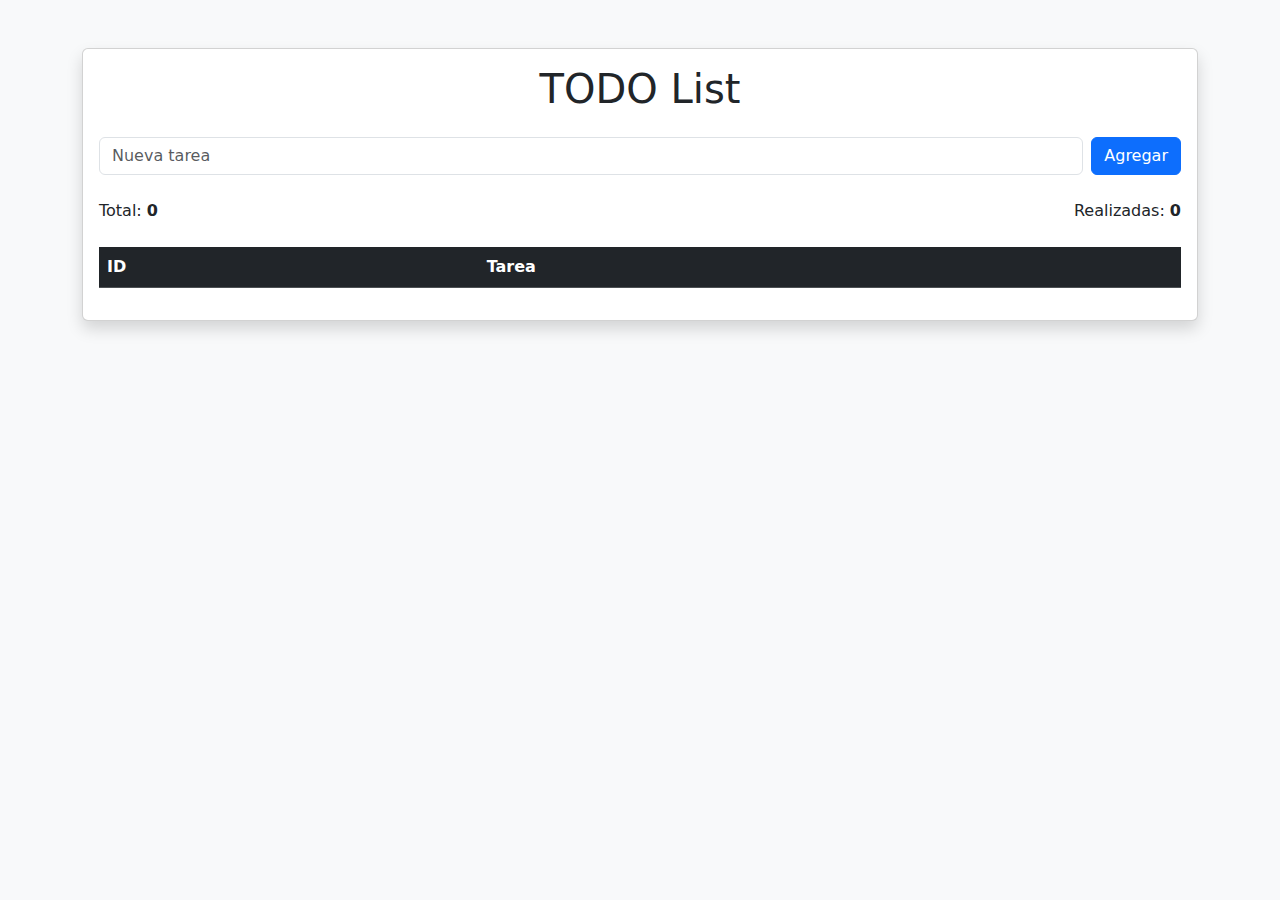
==== 5-array-methods/index.html @ 808c6b72 "feat: add initial HTML structure for TODO list with Bootstrap styling" ====
<!DOCTYPE html>
<html lang="es">
  <head>
    <meta charset="UTF-8" />
    <meta name="viewport" content="width=device-width, initial-scale=1.0" />
    <title>TODO List</title>
    <!-- Bootstrap CSS -->
    <link
      href="https://cdn.jsdelivr.net/npm/bootstrap@5.3.3/dist/css/bootstrap.min.css"
      rel="stylesheet"
      integrity="sha384-QWTKZyjpPEjISv5WaRU9OFeRpok6YctnYmDr5pNlyT2bRjXh0JMhjY6hW+ALEwIH"
      crossorigin="anonymous"
    />
  </head>
  <body class="bg-light">
    <div class="container py-5">
      <div class="card shadow">
        <div class="card-body">
          <h1 class="text-center mb-4">TODO List</h1>
          <!-- Formulario para agregar tareas -->
          <div class="mb-4 d-flex">
            <input
              type="text"
              id="new-task"
              class="form-control me-2"
              placeholder="Nueva tarea"
            />
            <button id="add-task" class="btn btn-primary">Agregar</button>
          </div>

          <!-- Contadores -->
          <div class="d-flex justify-content-between mb-4">
            <p class="mb-0">
              Total: <span id="total-count" class="fw-bold">0</span>
            </p>
            <p class="mb-0">
              Realizadas: <span id="completed-count" class="fw-bold">0</span>
            </p>
          </div>

          <!-- Tabla de tareas -->
          <div class="table-responsive">
            <table class="table table-striped">
              <thead class="table-dark">
                <tr>
                  <th scope="col">ID</th>
                  <th scope="col">Tarea</th>
                </tr>
              </thead>
              <tbody id="task-list">
                <!-- Aquí se agregarán las tareas dinámicamente -->
              </tbody>
            </table>
          </div>
        </div>
      </div>
    </div>

    <!-- Bootstrap JS (Opcional para funcionalidades avanzadas) -->
    <script
      src="https://cdn.jsdelivr.net/npm/bootstrap@5.3.3/dist/js/bootstrap.bundle.min.js"
      integrity="sha384-YvpcrYf0tY3lHB60NNkmXc5s9fDVZLESaAA55NDzOxhy9GkcIdslK1eN7N6jIeHz"
      crossorigin="anonymous"
    ></script>
    <script src="./assets/js/main.js"></script>
  </body>
</html>
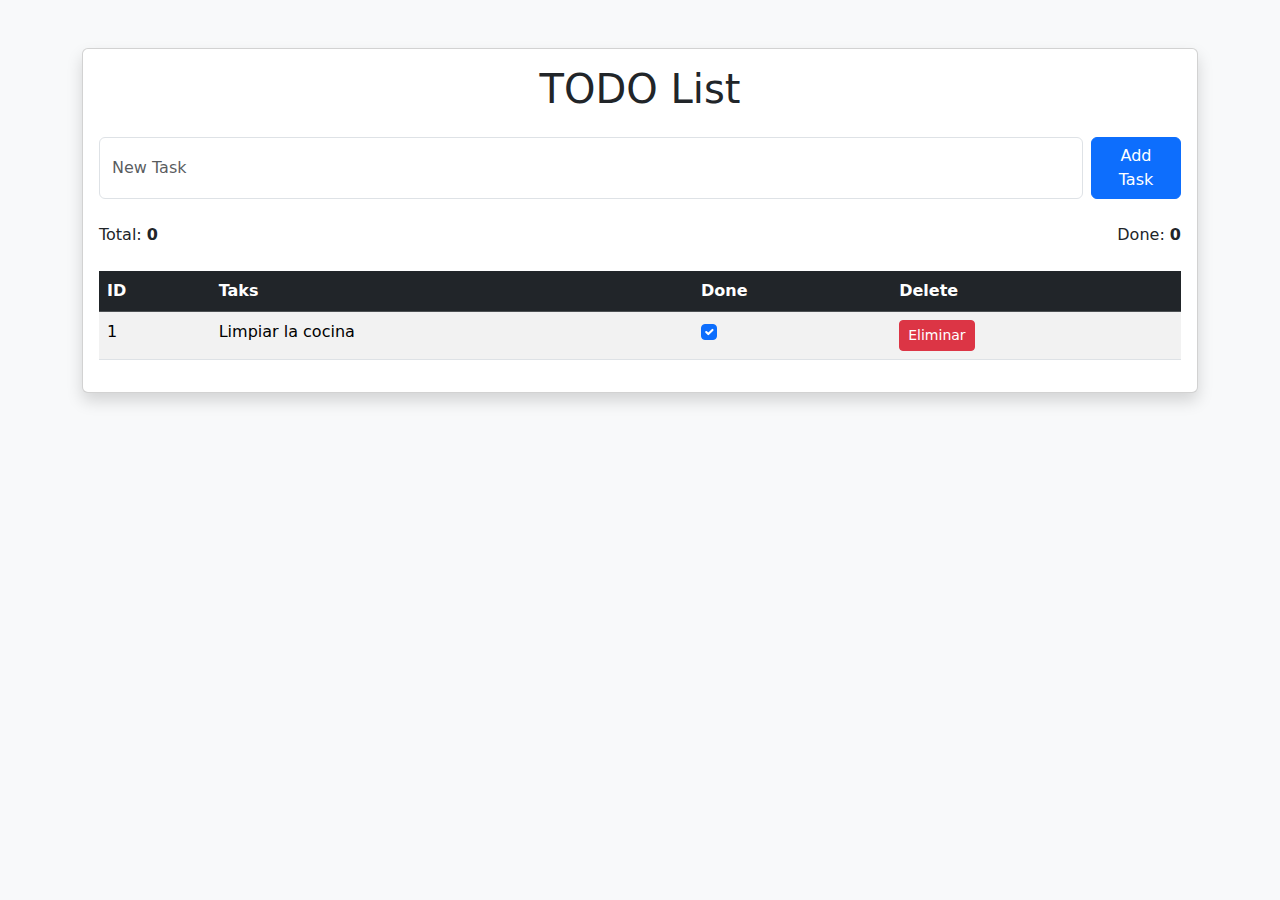
==== commit 0b27a3fb: "feat: update array methods section with English placeholders and add initial JavaScript link" ====
--- a/5-array-methods/index.html
+++ b/5-array-methods/index.html
@@ -23,9 +23,9 @@
               type="text"
               id="new-task"
               class="form-control me-2"
-              placeholder="Nueva tarea"
+              placeholder="New Task"
             />
-            <button id="add-task" class="btn btn-primary">Agregar</button>
+            <button id="add-task" class="btn btn-primary">Add Task</button>
           </div>
 
           <!-- Contadores -->
@@ -34,7 +34,7 @@
               Total: <span id="total-count" class="fw-bold">0</span>
             </p>
             <p class="mb-0">
-              Realizadas: <span id="completed-count" class="fw-bold">0</span>
+              Done: <span id="completed-count" class="fw-bold">0</span>
             </p>
           </div>
 
@@ -44,11 +44,29 @@
               <thead class="table-dark">
                 <tr>
                   <th scope="col">ID</th>
-                  <th scope="col">Tarea</th>
+                  <th scope="col">Taks</th>
+                  <th scope="col">Done</th>
+                  <th scope="col">Delete</th>
                 </tr>
               </thead>
               <tbody id="task-list">
                 <!-- Aquí se agregarán las tareas dinámicamente -->
+                <tr>
+                  <td>1</td>
+                  <td>Limpiar la cocina</td>
+                  <td>
+                    <input
+                      type="checkbox"
+                      class="form-check-input mark-completed"
+                      checked
+                    />
+                  </td>
+                  <td>
+                    <button class="btn btn-danger btn-sm delete-task">
+                      Eliminar
+                    </button>
+                  </td>
+                </tr>
               </tbody>
             </table>
           </div>
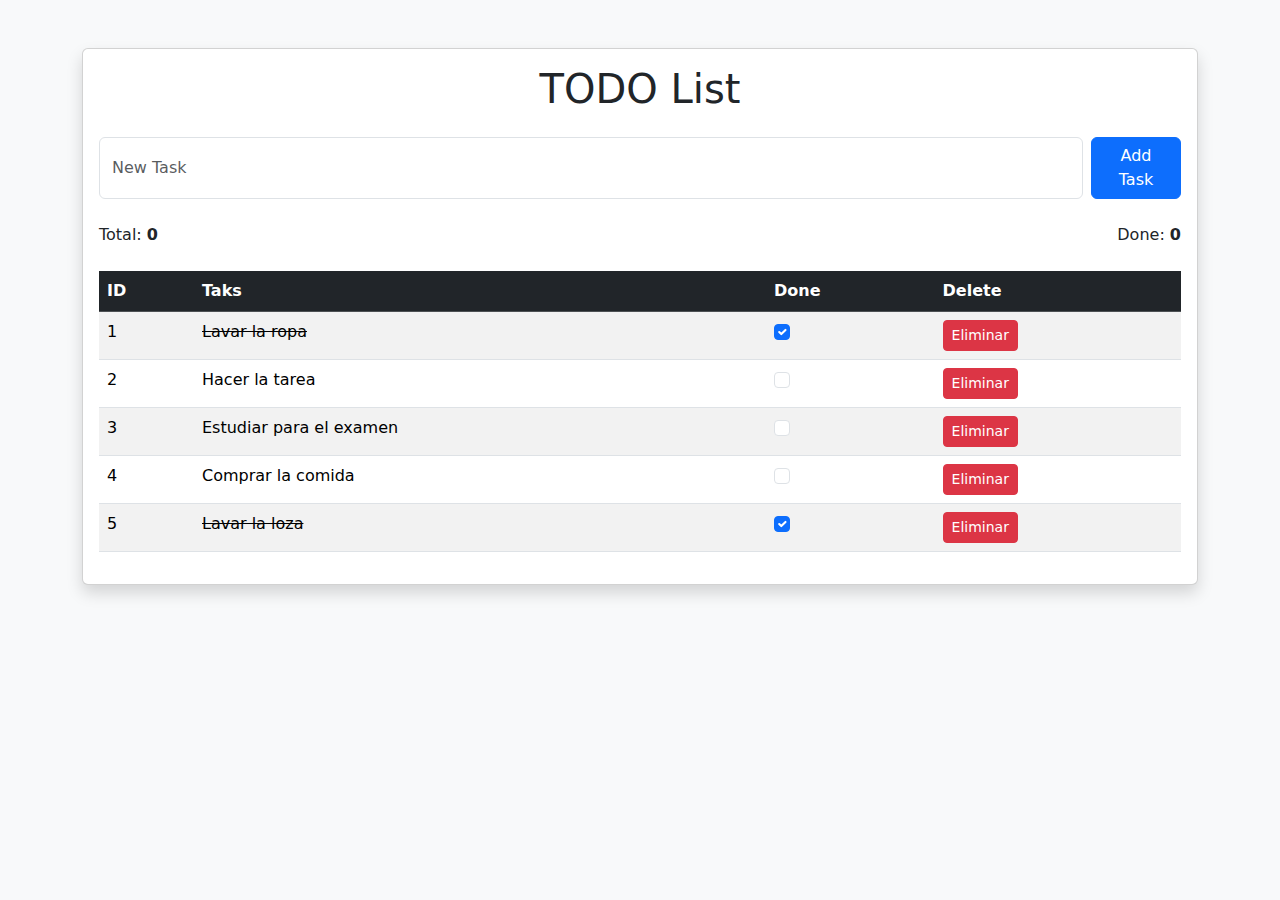
==== commit 5c953011: "feat: implement task management functionality with add, mark as completed, and delete features" ====
--- a/5-array-methods/index.html
+++ b/5-array-methods/index.html
@@ -49,24 +49,8 @@
                   <th scope="col">Delete</th>
                 </tr>
               </thead>
-              <tbody id="task-list">
+              <tbody id="tasks-list">
                 <!-- Aquí se agregarán las tareas dinámicamente -->
-                <tr>
-                  <td>1</td>
-                  <td>Limpiar la cocina</td>
-                  <td>
-                    <input
-                      type="checkbox"
-                      class="form-check-input mark-completed"
-                      checked
-                    />
-                  </td>
-                  <td>
-                    <button class="btn btn-danger btn-sm delete-task">
-                      Eliminar
-                    </button>
-                  </td>
-                </tr>
               </tbody>
             </table>
           </div>
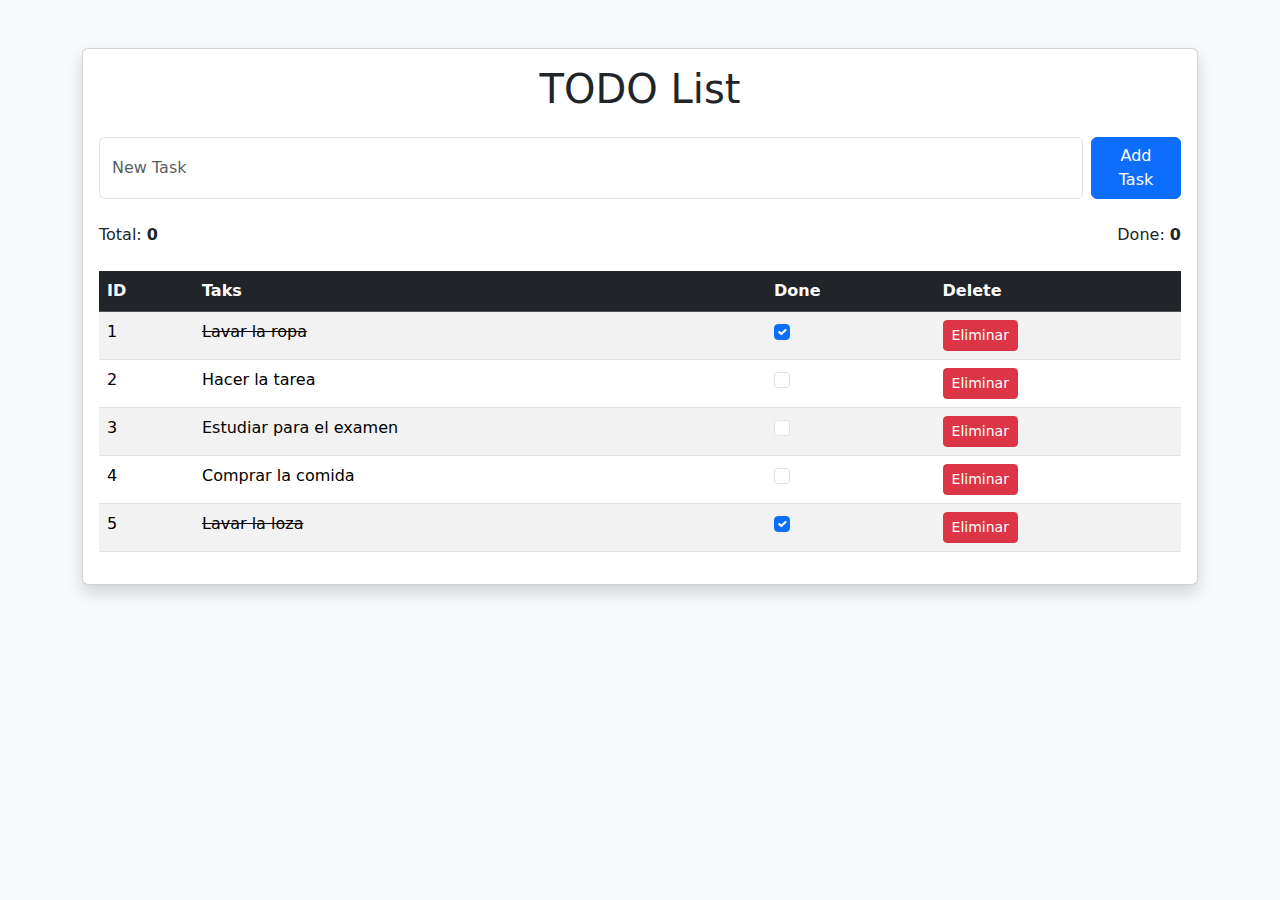
==== commit b863d0cb: "feat: change task input container to a form for better submission handling" ====
--- a/5-array-methods/index.html
+++ b/5-array-methods/index.html
@@ -18,7 +18,7 @@
         <div class="card-body">
           <h1 class="text-center mb-4">TODO List</h1>
           <!-- Formulario para agregar tareas -->
-          <div class="mb-4 d-flex">
+          <form class="mb-4 d-flex" id="add-task-form">
             <input
               type="text"
               id="new-task"
@@ -26,7 +26,7 @@
               placeholder="New Task"
             />
             <button id="add-task" class="btn btn-primary">Add Task</button>
-          </div>
+          </form>
 
           <!-- Contadores -->
           <div class="d-flex justify-content-between mb-4">
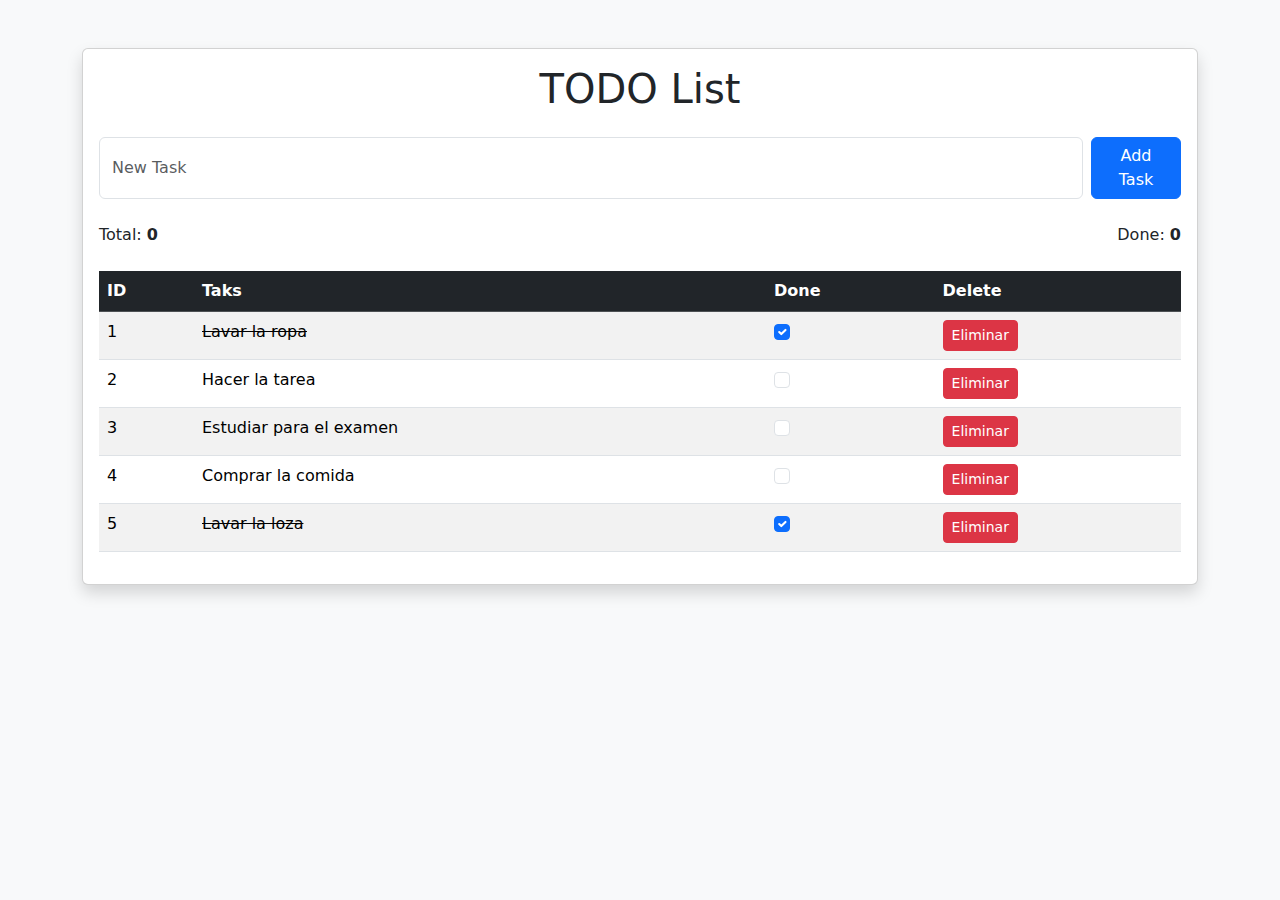
==== commit 8b7467b0: "feat: enhance task addition functionality with new task creation and display updates" ====
--- a/5-array-methods/index.html
+++ b/5-array-methods/index.html
@@ -24,6 +24,7 @@
               id="new-task"
               class="form-control me-2"
               placeholder="New Task"
+              required
             />
             <button id="add-task" class="btn btn-primary">Add Task</button>
           </form>
